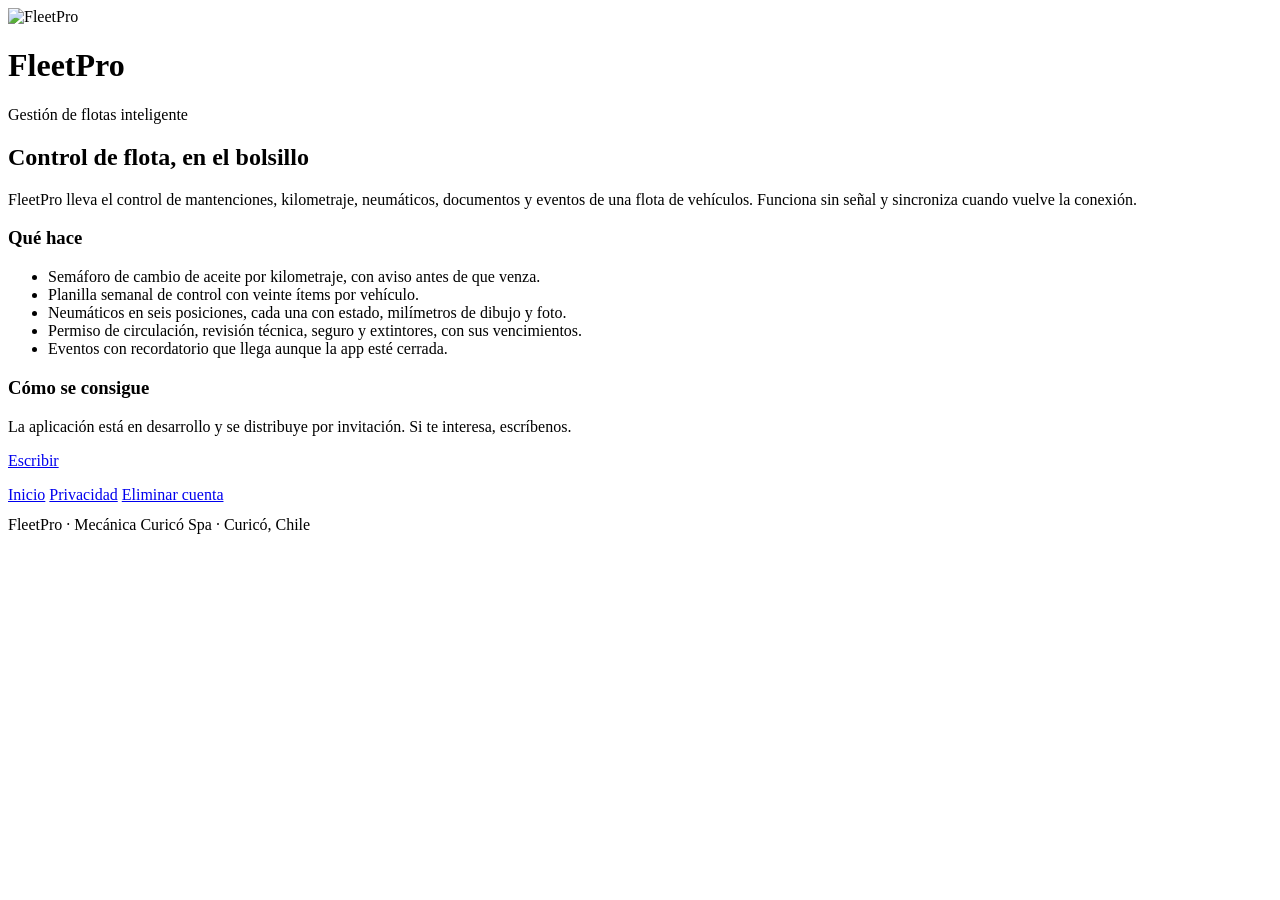
==== index.html @ 250179e6 "Add files via upload" ====
<!DOCTYPE html>
<html lang="es">
<head>
<meta charset="utf-8">
<meta name="viewport" content="width=device-width, initial-scale=1">
<meta name="theme-color" content="#0A0B0C">
<title>Inicio · FleetPro</title>
<link rel="icon" href="assets/escudo.png">
<link rel="preconnect" href="https://fonts.googleapis.com">
<link rel="preconnect" href="https://fonts.gstatic.com" crossorigin>
<link href="https://fonts.googleapis.com/css2?family=Oswald:wght@300;400;500&family=Inter:wght@400;500&family=JetBrains+Mono&display=swap" rel="stylesheet">
<link rel="stylesheet" href="assets/estilo.css">
</head>
<body>
<div class="envoltura">
  <div class="marca">
    <img src="assets/escudo.png" alt="FleetPro">
    <h1>FleetPro</h1>
    <p>Gestión de flotas inteligente</p>
  </div>

  <div class="tarjeta acento">
    <h2>Control de flota, en el bolsillo</h2>
    <p>FleetPro lleva el control de mantenciones, kilometraje, neumáticos, documentos y
       eventos de una flota de vehículos. Funciona sin señal y sincroniza cuando vuelve
       la conexión.</p>

    <h3>Qué hace</h3>
    <ul>
      <li>Semáforo de cambio de aceite por kilometraje, con aviso antes de que venza.</li>
      <li>Planilla semanal de control con veinte ítems por vehículo.</li>
      <li>Neumáticos en seis posiciones, cada una con estado, milímetros de dibujo y foto.</li>
      <li>Permiso de circulación, revisión técnica, seguro y extintores, con sus vencimientos.</li>
      <li>Eventos con recordatorio que llega aunque la app esté cerrada.</li>
    </ul>

    <h3>Cómo se consigue</h3>
    <p>La aplicación está en desarrollo y se distribuye por invitación. Si te interesa,
       escríbenos.</p>
    <p><a class="boton" href="mailto:mecanicacuricospa@gmail.com">Escribir</a></p>
  </div>
  <div class="pie">
    <a href="index.html">Inicio</a>
    <a href="privacidad.html">Privacidad</a>
    <a href="eliminar-cuenta.html">Eliminar cuenta</a>
    <div style="margin-top:12px">FleetPro · Mecánica Curicó Spa · Curicó, Chile</div>
  </div>
</div>

</body>
</html>
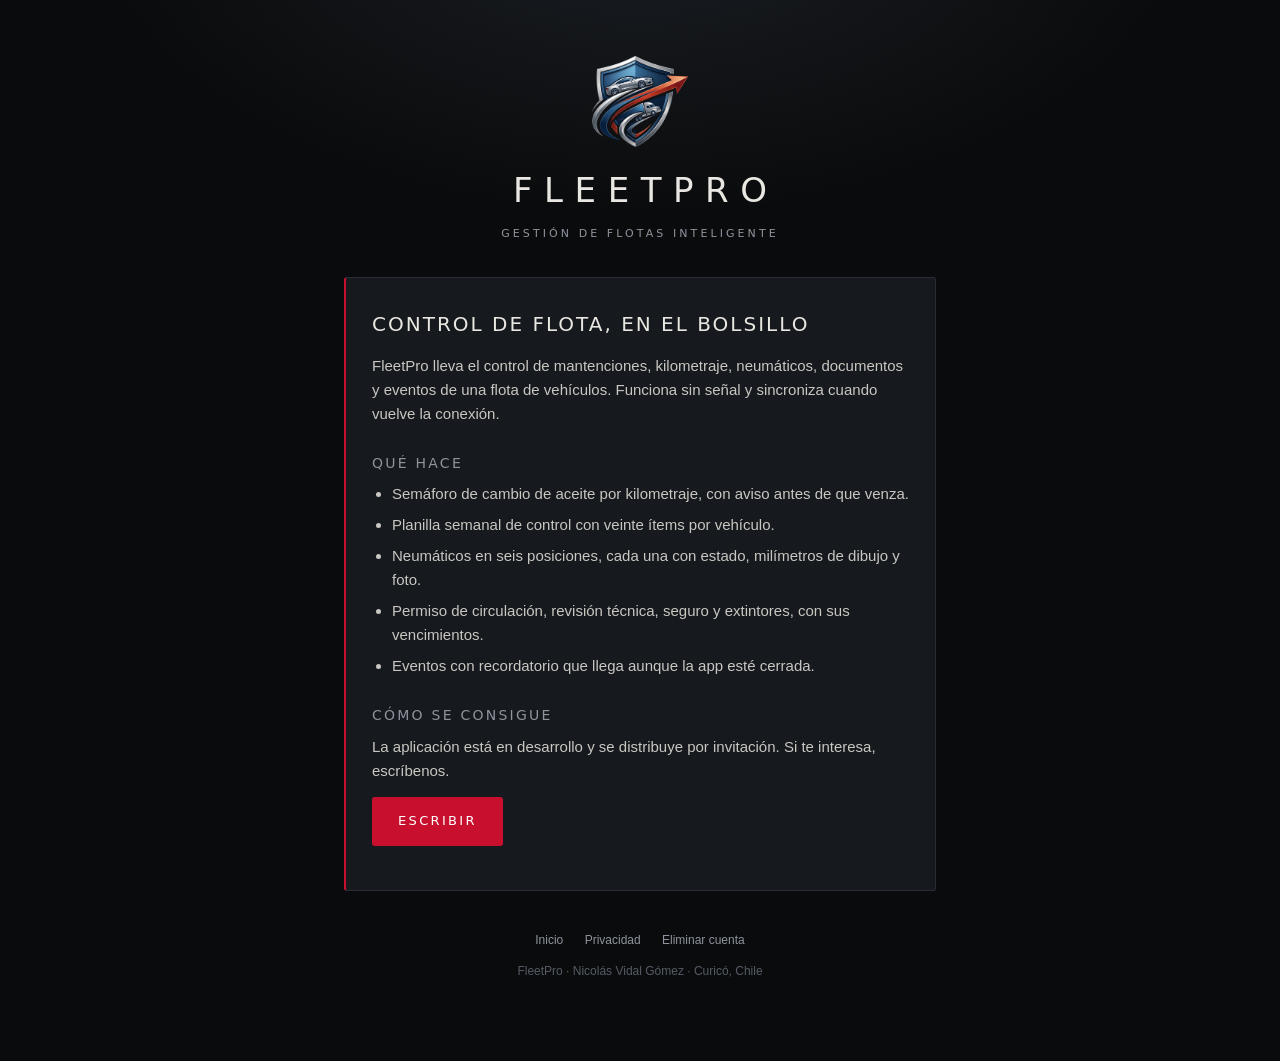
==== commit 58a7350d: "Sitio publico de FleetPro" ====
--- a/index.html
+++ b/index.html
@@ -37,13 +37,13 @@
     <h3>Cómo se consigue</h3>
     <p>La aplicación está en desarrollo y se distribuye por invitación. Si te interesa,
        escríbenos.</p>
-    <p><a class="boton" href="mailto:mecanicacuricospa@gmail.com">Escribir</a></p>
+    <p><a class="boton" href="mailto:nikitronick@gmail.com">Escribir</a></p>
   </div>
   <div class="pie">
     <a href="index.html">Inicio</a>
     <a href="privacidad.html">Privacidad</a>
     <a href="eliminar-cuenta.html">Eliminar cuenta</a>
-    <div style="margin-top:12px">FleetPro · Mecánica Curicó Spa · Curicó, Chile</div>
+    <div style="margin-top:12px">FleetPro · Nicolás Vidal Gómez · Curicó, Chile</div>
   </div>
 </div>
 
--- a/assets/estilo.css
+++ b/assets/estilo.css
@@ -0,0 +1,64 @@
+/* FleetPro · hoja compartida. Misma paleta y tipografia que la app. */
+:root{
+  --noir:#0A0B0C; --carbon:#111316; --panel:#16191D; --steel:#1E2229;
+  --line:#282D35; --guards:#C8102E; --chalk:#E9E7E2; --platinum:#8E949E;
+  --dim:#565C66; --amber:#E0A32E; --jade:#4FA173;
+  --display:'Oswald','Barlow Condensed','Arial Narrow',system-ui,sans-serif;
+  --body:'Inter','Helvetica Neue',Arial,system-ui,sans-serif;
+  --mono:'JetBrains Mono','SF Mono',ui-monospace,Consolas,monospace;
+}
+*{box-sizing:border-box;margin:0;padding:0}
+body{
+  background:radial-gradient(900px 520px at 50% -10%,#1B1F25 0%,transparent 62%),var(--noir);
+  color:var(--chalk);font-family:var(--body);font-size:15px;line-height:1.6;
+  min-height:100vh;-webkit-font-smoothing:antialiased;
+}
+a{color:var(--chalk)}
+.envoltura{max-width:640px;margin:0 auto;padding:56px 24px 80px}
+.ancho{max-width:820px}
+.marca{text-align:center;margin-bottom:34px}
+.marca img{width:96px;height:auto;display:block;margin:0 auto 16px}
+.marca h1{font-family:var(--display);font-size:34px;font-weight:300;letter-spacing:.34em;
+  margin-left:.34em;text-transform:uppercase}
+.marca p{font-family:var(--display);font-size:11px;letter-spacing:.28em;color:var(--platinum);
+  text-transform:uppercase;margin-top:8px}
+.regla{height:1px;background:linear-gradient(90deg,transparent,var(--line),transparent);margin:28px 0}
+.tarjeta{background:var(--panel);border:1px solid var(--line);border-radius:3px;padding:30px 26px}
+.tarjeta.acento{border-left:2px solid var(--guards)}
+h2{font-family:var(--display);font-size:20px;font-weight:500;letter-spacing:.1em;
+  text-transform:uppercase;margin-bottom:14px}
+h3{font-family:var(--display);font-size:14px;font-weight:400;letter-spacing:.16em;
+  text-transform:uppercase;color:var(--platinum);margin:26px 0 8px}
+p{margin-bottom:14px;color:#C9C7C2}
+ul{margin:0 0 16px 20px;color:#C9C7C2}
+li{margin-bottom:7px}
+.boton{display:inline-flex;align-items:center;gap:9px;background:var(--guards);color:#fff;
+  font-family:var(--display);font-size:13px;letter-spacing:.18em;text-transform:uppercase;
+  padding:14px 26px;border:none;border-radius:3px;text-decoration:none;cursor:pointer;
+  transition:background .2s}
+.boton:hover{background:#E01532}
+.boton:disabled{background:var(--steel);color:var(--dim);cursor:not-allowed}
+.boton.secundario{background:transparent;border:1px solid var(--line);color:var(--chalk)}
+.boton.secundario:hover{background:var(--steel)}
+label{display:block;font-family:var(--display);font-size:10px;letter-spacing:.2em;
+  text-transform:uppercase;color:var(--platinum);margin-bottom:6px}
+input{width:100%;background:#0D0F12;border:1px solid var(--line);border-radius:3px;
+  padding:13px 14px;color:var(--chalk);font-family:var(--mono);font-size:15px;margin-bottom:18px}
+input:focus{outline:none;border-color:var(--guards)}
+.icono{width:56px;height:56px;border-radius:50%;display:grid;place-items:center;
+  margin:0 auto 20px;font-size:26px}
+.icono.ok{background:rgba(79,161,115,.12);border:1px solid rgba(79,161,115,.4);color:var(--jade)}
+.icono.mal{background:rgba(200,16,46,.1);border:1px solid rgba(200,16,46,.4);color:var(--guards)}
+.centro{text-align:center}
+.aviso{font-size:13px;padding:12px 14px;border-radius:3px;margin-bottom:18px}
+.aviso.error{background:rgba(200,16,46,.09);border:1px solid rgba(200,16,46,.35);color:#F2A0AC}
+.aviso.bien{background:rgba(79,161,115,.09);border:1px solid rgba(79,161,115,.35);color:#9FD3B6}
+.oculto{display:none}
+.pie{text-align:center;margin-top:40px;font-size:12px;color:var(--dim)}
+.pie a{color:var(--platinum);text-decoration:none;margin:0 9px}
+.pie a:hover{color:var(--chalk)}
+.fecha{font-family:var(--mono);font-size:12px;color:var(--dim)}
+table{width:100%;border-collapse:collapse;margin-bottom:18px;font-size:14px}
+th,td{text-align:left;padding:10px 12px;border-bottom:1px solid var(--line)}
+th{font-family:var(--display);font-size:11px;letter-spacing:.14em;text-transform:uppercase;
+  color:var(--platinum)}
